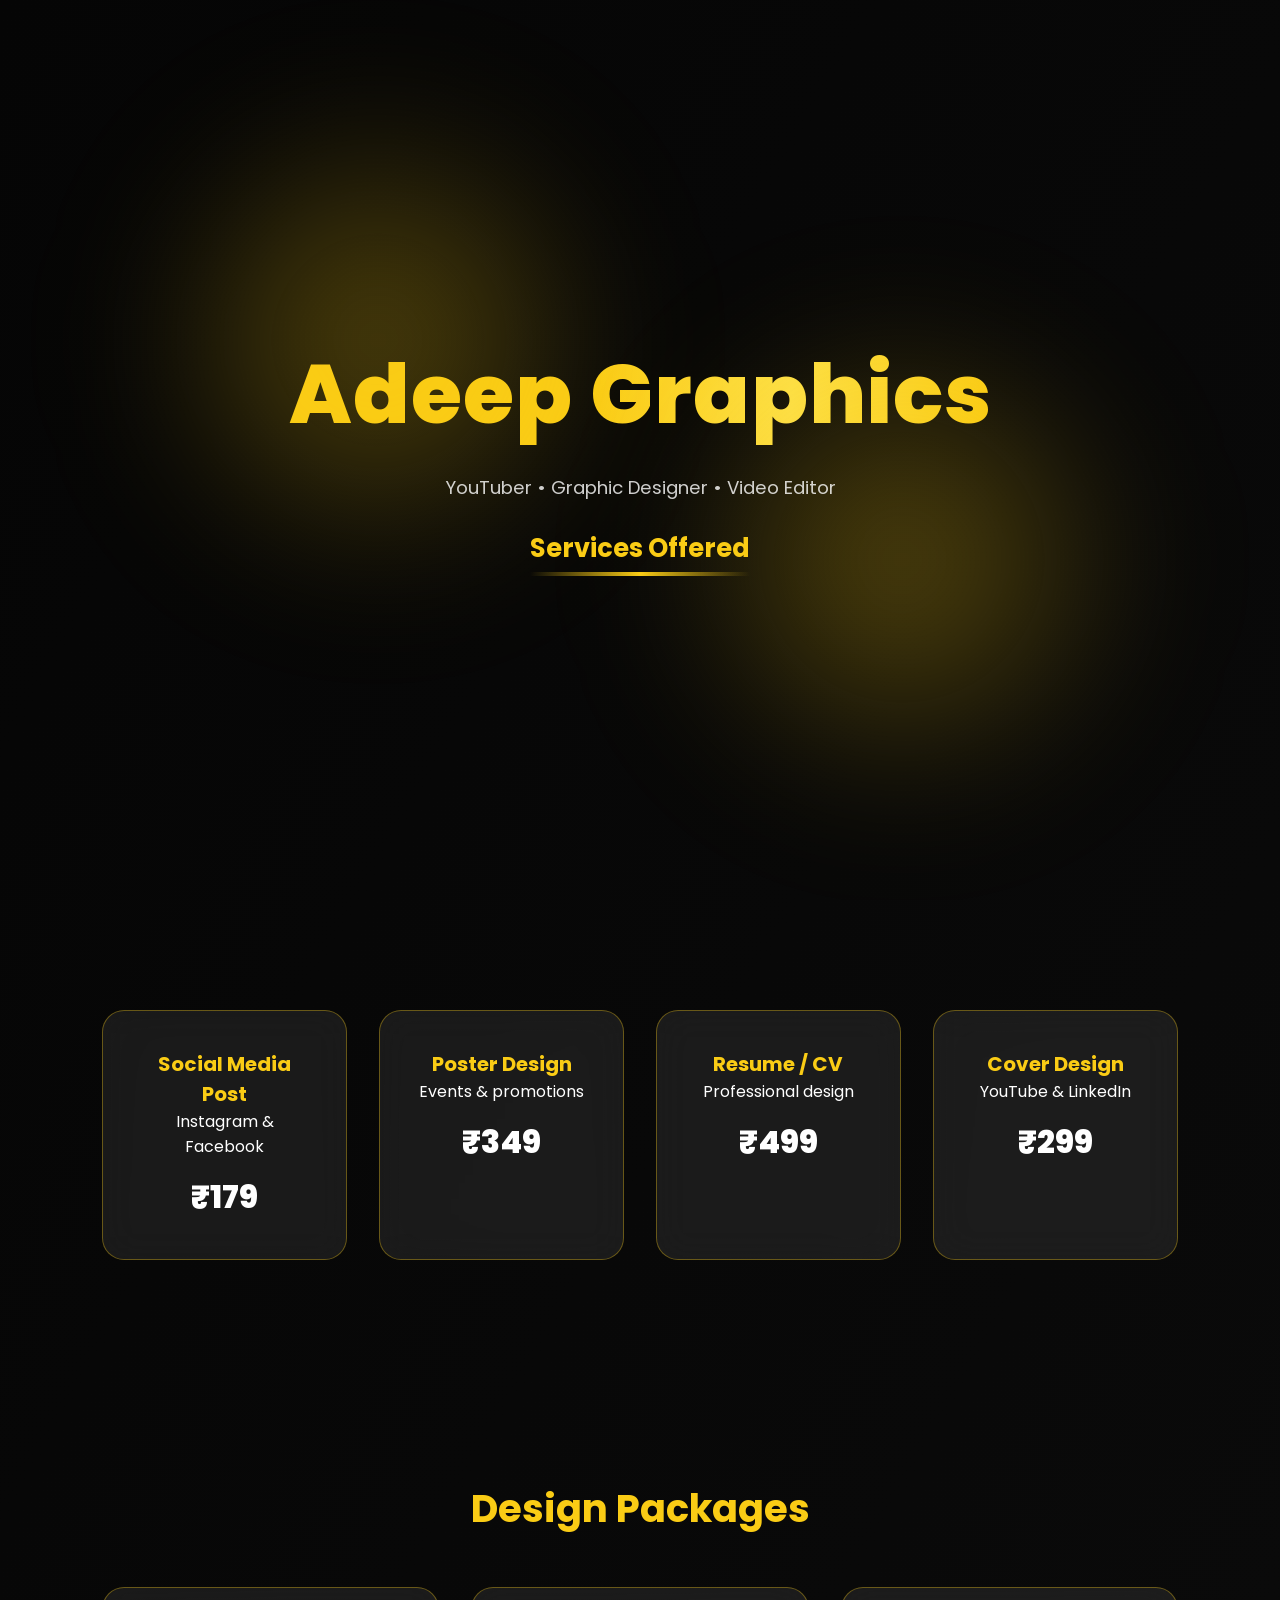
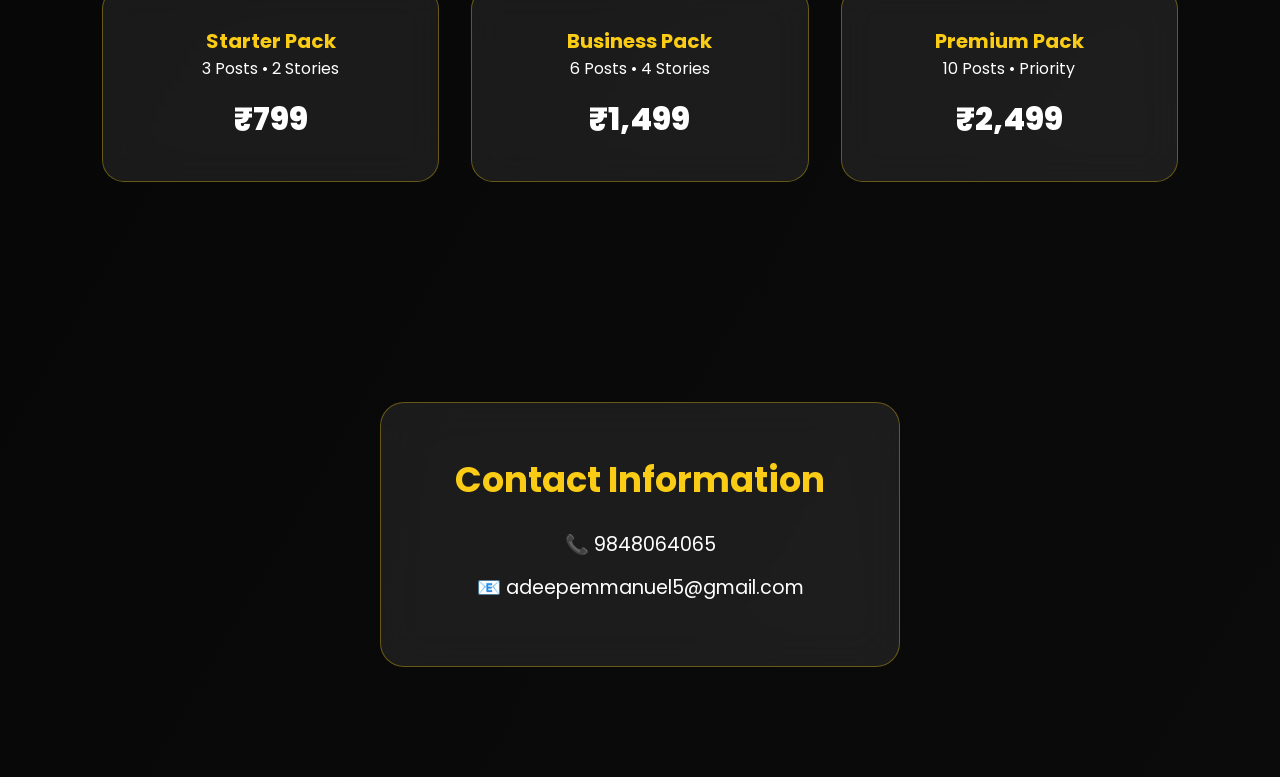
==== index.html @ 8d0fda8c "Create index.html Initial commit of the index.html file with layout and styles." ====
<!DOCTYPE html>
<html lang="en">
<head>
  <meta charset="UTF-8" />
  <meta name="viewport" content="width=device-width, initial-scale=1.0" />
  <title>Adeep Graphics</title>

  <link href="https://fonts.googleapis.com/css2?family=Poppins:wght@300;400;600;700;800&display=swap" rel="stylesheet">

  <style>
    :root{
      --gold:#facc15;
      --dark:#070707;
      --glass:rgba(255,255,255,.08);
      --border:rgba(250,204,21,.35);
    }

    *{margin:0;padding:0;box-sizing:border-box;font-family:'Poppins',sans-serif}

    body{
      background:linear-gradient(120deg,#050505,#0d0d0d,#050505,#111);
      background-size:400% 400%;
      animation:bgMove 16s ease infinite;
      color:#fff;
      overflow-x:hidden
    }
    }

    @keyframes bgMove{
      0%{background-position:0% 50%}
      50%{background-position:100% 50%}
      100%{background-position:0% 50%}
    }

    section{padding:110px 8%}

    /* HERO */
    .hero{
      min-height:100vh;
      display:flex;
      align-items:center;
      justify-content:center;
      text-align:center;
      position:relative;
      overflow:hidden
    }

    .blob{
      position:absolute;
      width:500px;height:500px;
      background:radial-gradient(circle,rgba(250,204,21,.35),transparent 70%);
      filter:blur(70px);
      animation:float 14s infinite alternate
    }
    .blob.one{top:10%;left:10%}
    .blob.two{bottom:10%;right:10%;animation-delay:4s}

    @keyframes float{to{transform:translateY(-80px)}}

    .hero h1{
      font-size:clamp(3.2rem,7vw,5.2rem);
      font-weight:800;
      letter-spacing:1px
    }

    .hero .adeep{color:var(--gold)}
    .hero .graphics{
      background:linear-gradient(90deg,#facc15,#fde047,#facc15);
      -webkit-background-clip:text;
      color:transparent
    }

    .hero p{
      margin-top:18px;
      font-size:1.15rem;
      opacity:.8
    }

    .services-label{
      margin-top:28px;
      font-size:1.6rem;
      font-weight:700;
      color:var(--gold);
      position:relative;
      display:inline-block
    }

    .services-label::after{
      content:"";
      position:absolute;
      left:0;bottom:-8px;
      width:100%;height:4px;
      background:linear-gradient(90deg,transparent,var(--gold),transparent);
      animation:glow 2s infinite
    }

    @keyframes glow{50%{opacity:1}0%,100%{opacity:.4}}

    /* GLASS CARDS */
    .cards{
      display:grid;
      grid-template-columns:repeat(auto-fit,minmax(240px,1fr));
      gap:32px
    }

    .card{
      background:var(--glass);
      backdrop-filter:blur(18px);
      border:1px solid var(--border);
      border-radius:22px;
      padding:38px;
      text-align:center;
      opacity:0;
      transform:translateY(40px);
      transition:.8s ease;
      position:relative;
      overflow:hidden
    }

    .card::before{
      content:"";
      position:absolute;
      inset:-1px;
      background:linear-gradient(120deg,transparent,rgba(250,204,21,.5),transparent);
      opacity:0;
      transition:.5s ease
    }

    .card:hover::before{opacity:1}
    .card:hover{transform:translateY(-6px) scale(1.02)
    }

    .card.show{opacity:1;transform:none}

    .card h3{color:var(--gold);font-size:1.25rem}
    .price{font-size:2rem;font-weight:800;margin-top:14px}

    /* CONTACT */
    .contact-card{
      max-width:520px;
      margin:0 auto;
      background:var(--glass);
      backdrop-filter:blur(20px);
      border:1px solid var(--border);
      border-radius:24px;
      padding:50px;
      text-align:center
    }

    .contact-card h2{
      font-size:2.2rem;
      color:var(--gold);
      margin-bottom:24px
    }

    .contact-item{
      font-size:1.2rem;
      margin:14px 0;
      display:flex;
      align-items:center;
      justify-content:center;
      gap:12px
    }

    .contact-item img{width:26px;height:26px}

    /* WHATSAPP */
    .whatsapp-btn{
      position:fixed;
      bottom:26px;right:26px;
      background:linear-gradient(135deg,#25D366,#1ebe57);
      color:#fff;
      padding:16px 32px;
      border-radius:999px;
      font-size:17px;
      font-weight:600;
      text-decoration:none;
      box-shadow:0 15px 40px rgba(37,211,102,.45);
      opacity:0;
      transform:translateY(30px);
      transition:.6s ease;
      z-index:9999
    }
    .whatsapp-btn.show{opacity:1;transform:none}

    @media(max-width:600px){section{padding:90px 6%}}
  </style>
</head>
<body>

<section class="hero">
  <span class="blob one"></span>
  <span class="blob two"></span>

  <div>
    <h1><span class="adeep">Adeep</span> <span class="graphics">Graphics</span></h1>
    <p>YouTuber • Graphic Designer • Video Editor</p>
    <div class="services-label">Services Offered</div>
  </div>
</section>

<section>
  <div class="cards">
    <div class="card"><h3>Social Media Post</h3><p>Instagram & Facebook</p><div class="price">₹179</div></div>
    <div class="card"><h3>Poster Design</h3><p>Events & promotions</p><div class="price">₹349</div></div>
    <div class="card"><h3>Resume / CV</h3><p>Professional design</p><div class="price">₹499</div></div>
    <div class="card"><h3>Cover Design</h3><p>YouTube & LinkedIn</p><div class="price">₹299</div></div>
  </div>
</section>

<section>
  <h2 style="text-align:center;font-size:2.4rem;color:var(--gold);margin-bottom:50px">Design Packages</h2>
  <div class="cards">
    <div class="card"><h3>Starter Pack</h3><p>3 Posts • 2 Stories</p><div class="price">₹799</div></div>
    <div class="card"><h3>Business Pack</h3><p>6 Posts • 4 Stories</p><div class="price">₹1,499</div></div>
    <div class="card"><h3>Premium Pack</h3><p>10 Posts • Priority</p><div class="price">₹2,499</div></div>
  </div>
</section>

<section>
  <div class="contact-card">
    <h2>Contact Information</h2>
    <div class="contact-item">📞 9848064065</div>
    <div class="contact-item">📧 adeepemmanuel5@gmail.com</div>
  </div>
</section>

<a class="whatsapp-btn" href="https://wa.me/919848064065?text=Hi%20Adeep,%20I%20need%20a%20design" target="_blank">WhatsApp Me</a>

<script>
  const cards=document.querySelectorAll('.card');
  const obs=new IntersectionObserver(e=>{
    e.forEach(i=>{if(i.isIntersecting)i.target.classList.add('show')})
  },{threshold:.2});
  cards.forEach(c=>obs.observe(c));

  const wa=document.querySelector('.whatsapp-btn');
  window.addEventListener('scroll',()=>{
    window.scrollY>200?wa.classList.add('show'):wa.classList.remove('show')
  });

  document.addEventListener('mousemove',e=>{
    document.querySelectorAll('.blob').forEach(b=>{
      b.style.transform=`translate(${e.clientX/40}px,${e.clientY/40}px)`
    })
  });
</script>

</body>
</html>
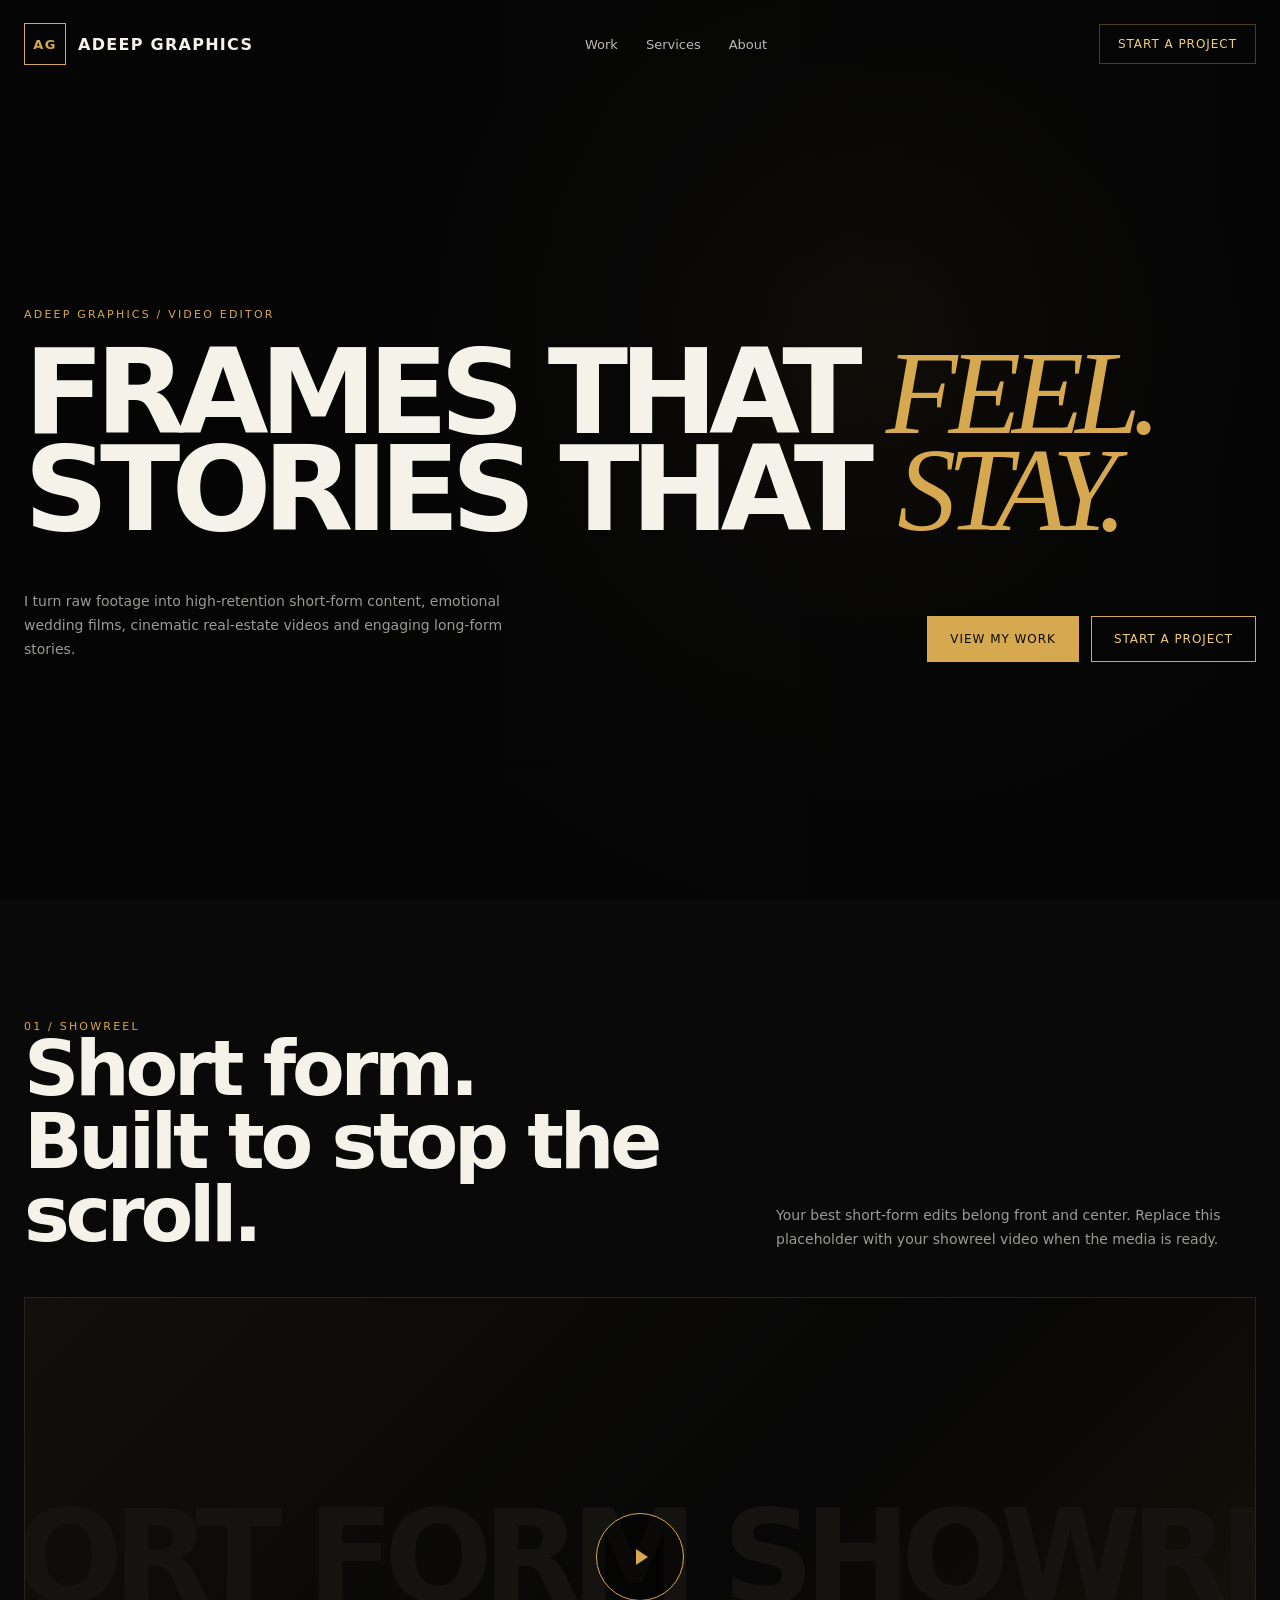
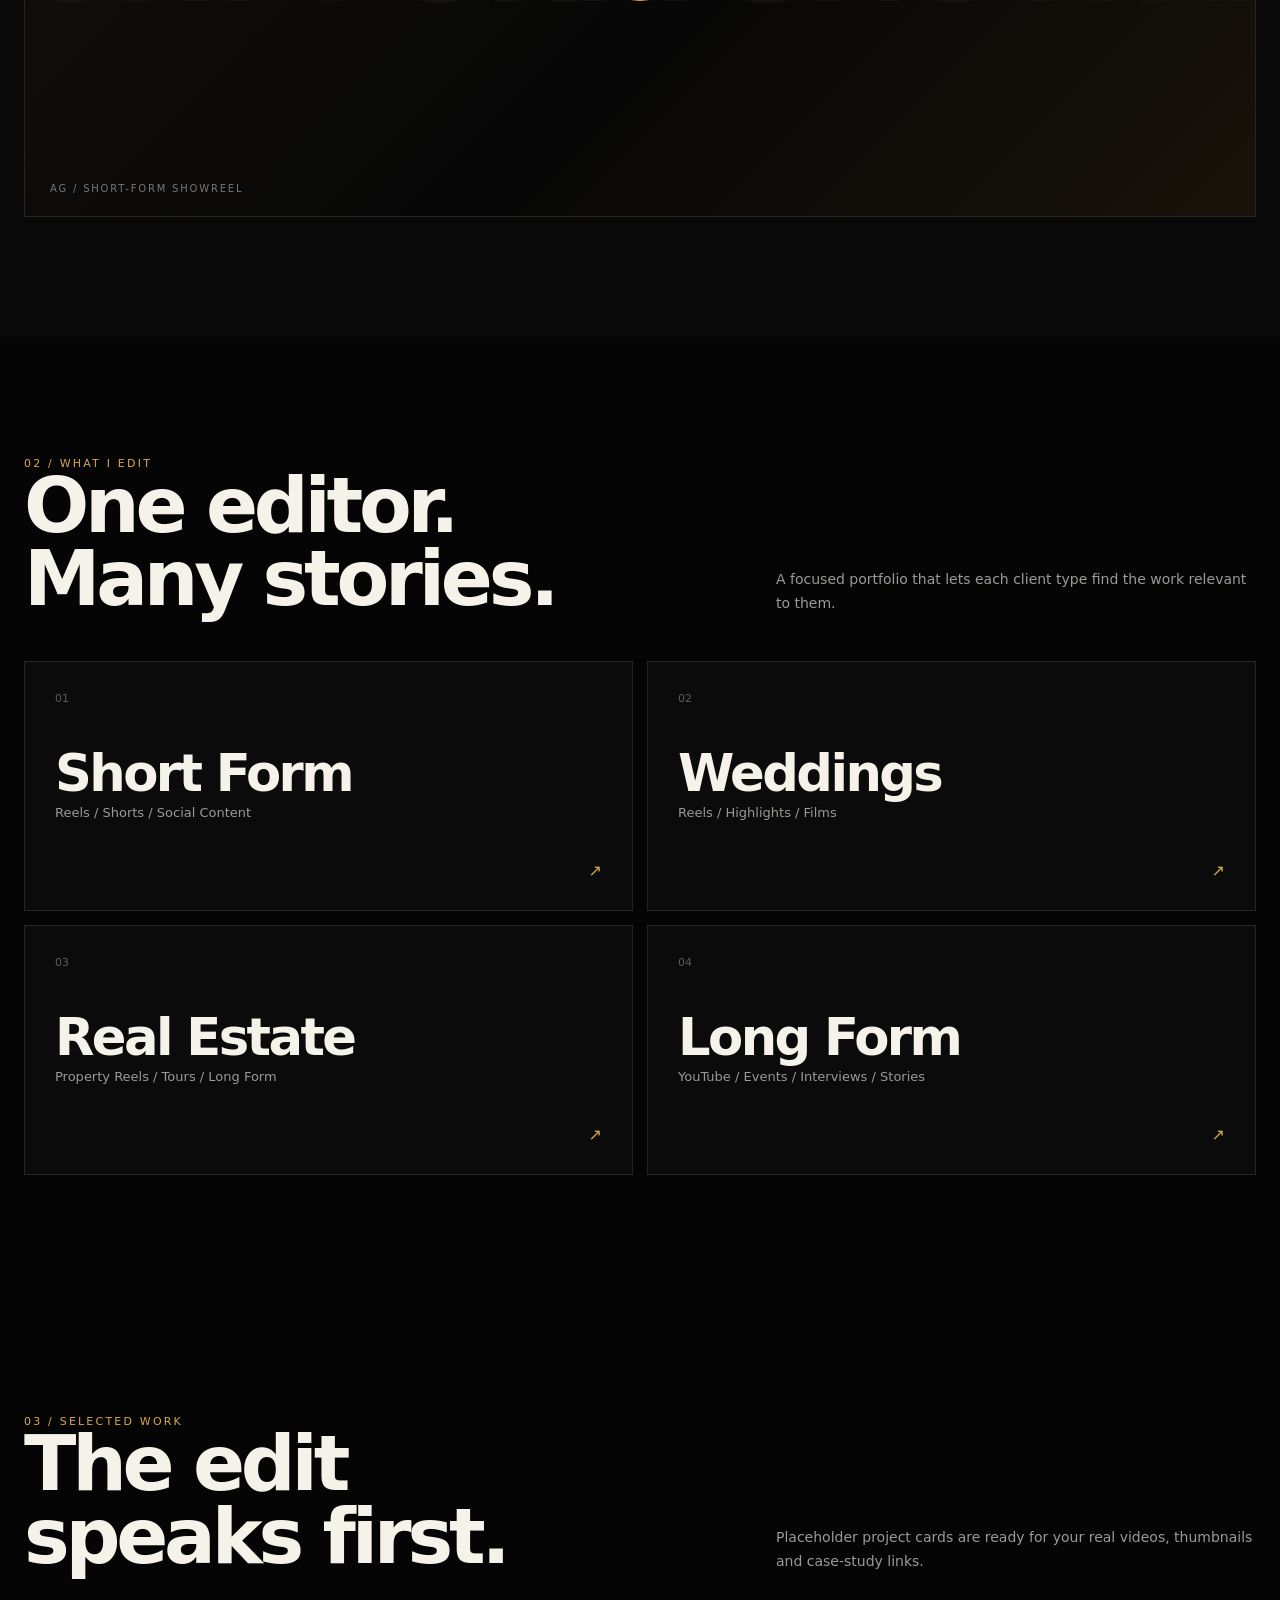
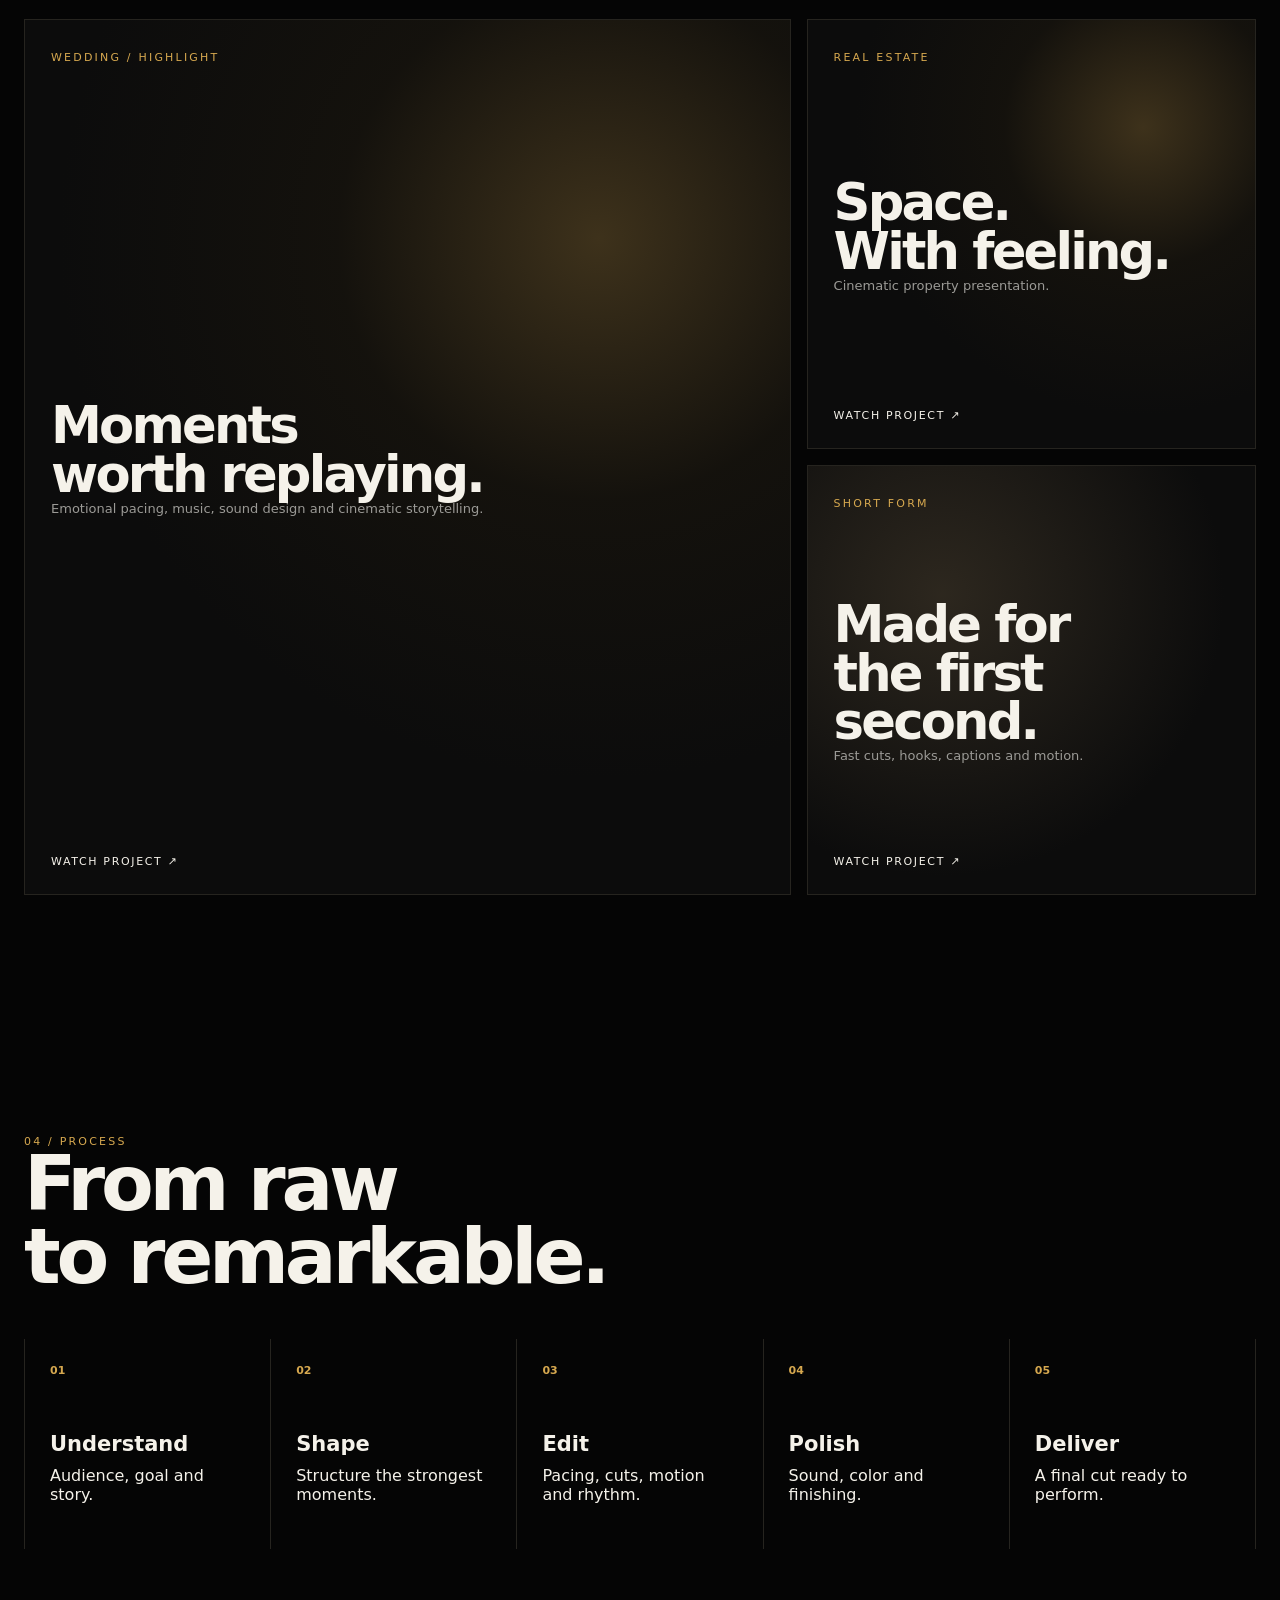
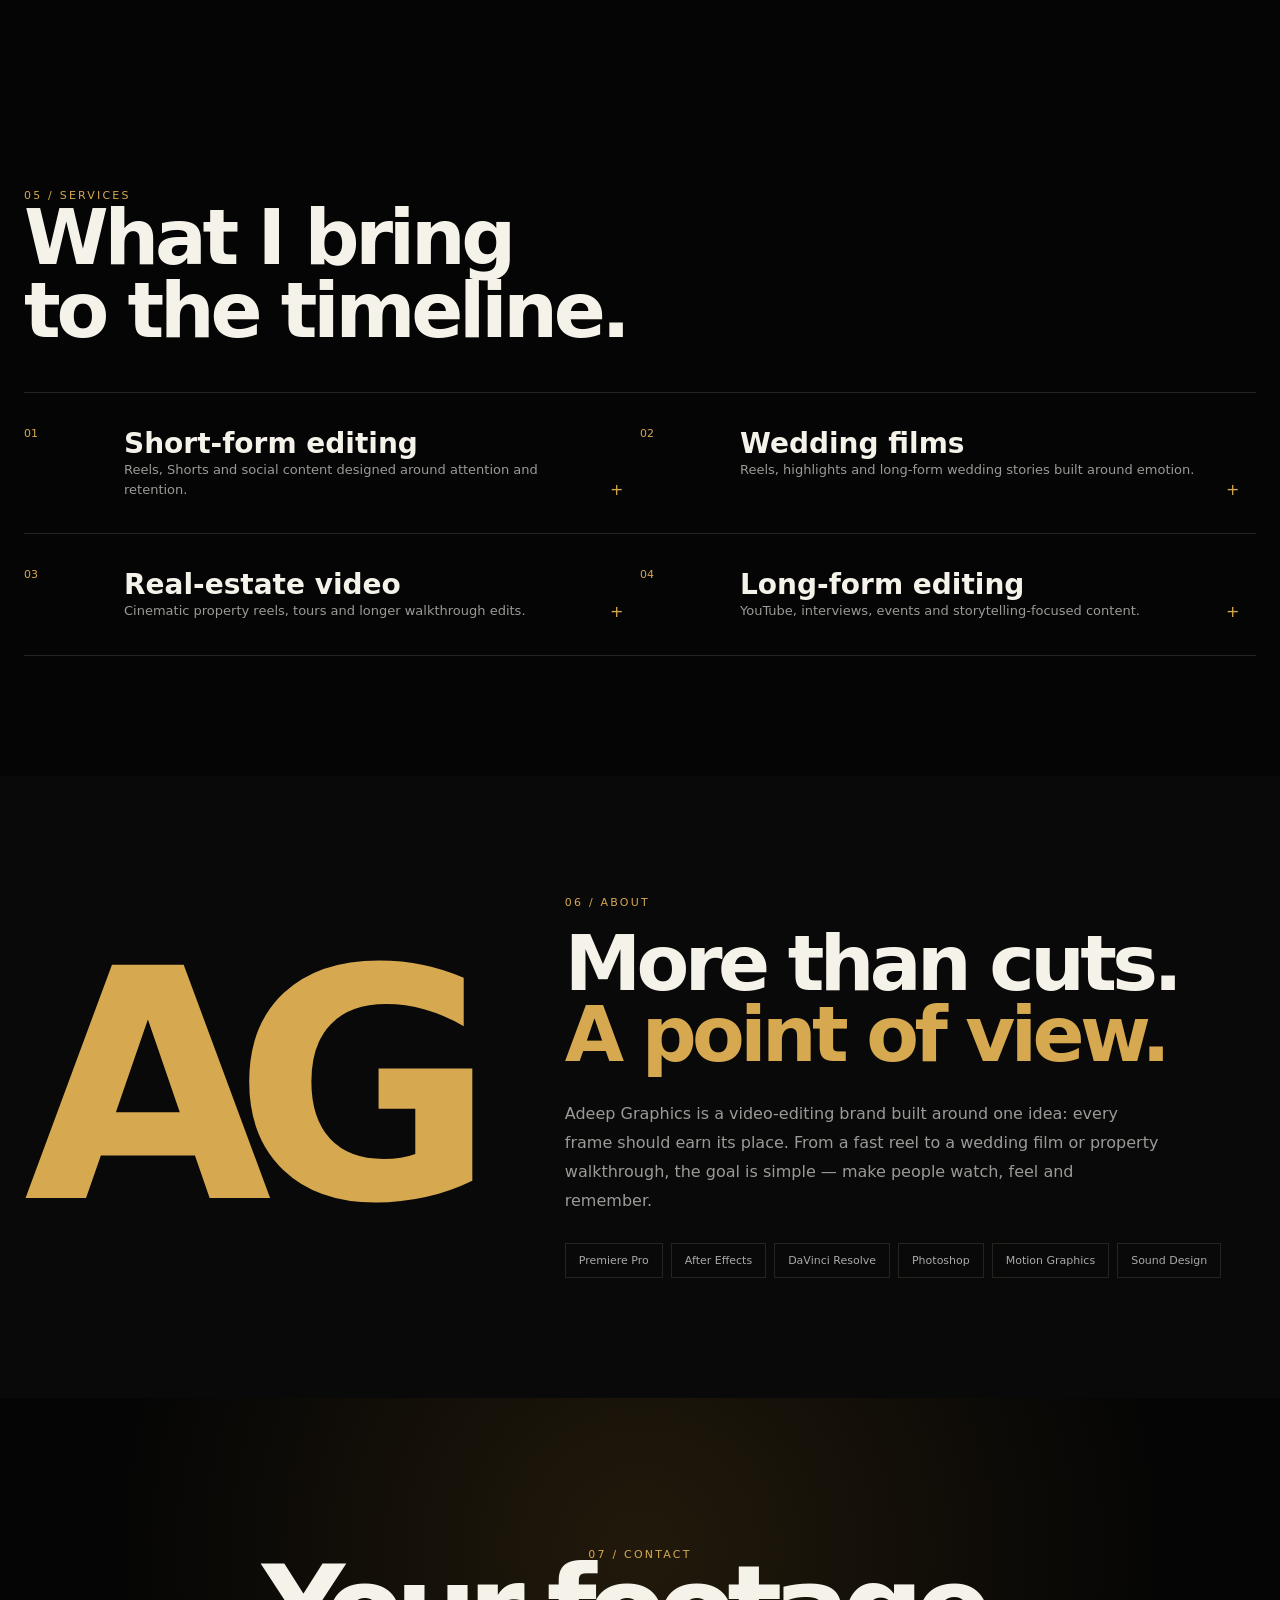
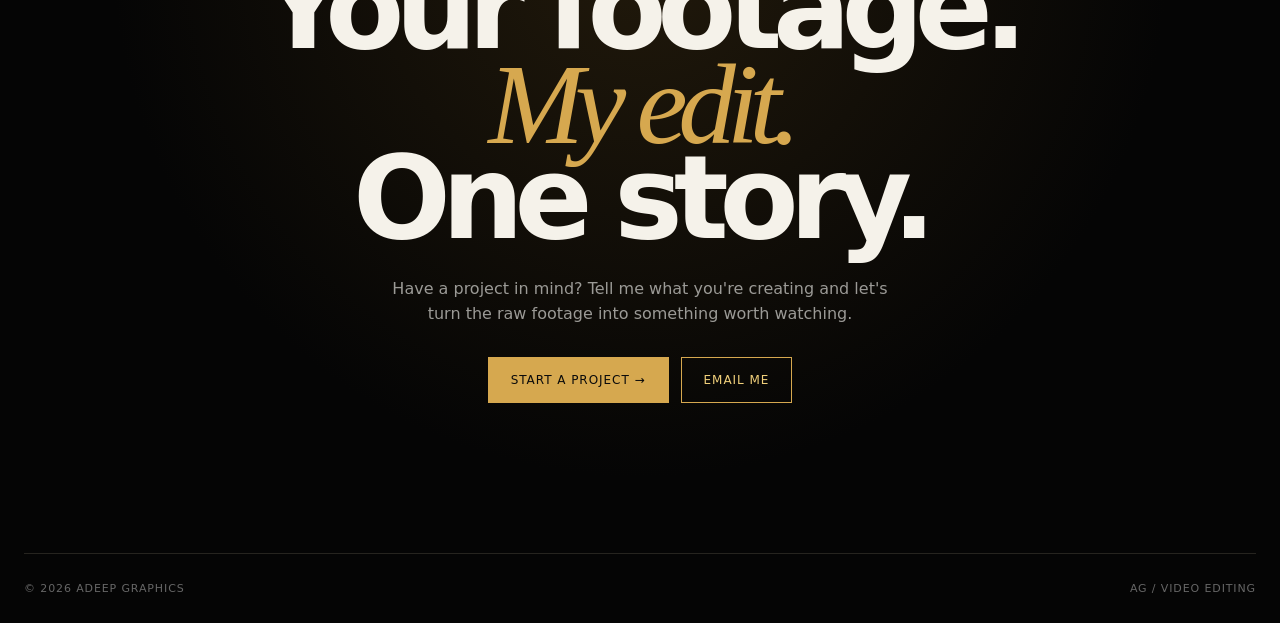
==== commit d78acbdd: "Create Adeep Graphics premium video editor portfolio" ====
--- a/index.html
+++ b/index.html
@@ -1,250 +1 @@
-<!DOCTYPE html>
-<html lang="en">
-<head>
-  <meta charset="UTF-8" />
-  <meta name="viewport" content="width=device-width, initial-scale=1.0" />
-  <title>Adeep Graphics</title>
-
-  <link href="https://fonts.googleapis.com/css2?family=Poppins:wght@300;400;600;700;800&display=swap" rel="stylesheet">
-
-  <style>
-    :root{
-      --gold:#facc15;
-      --dark:#070707;
-      --glass:rgba(255,255,255,.08);
-      --border:rgba(250,204,21,.35);
-    }
-
-    *{margin:0;padding:0;box-sizing:border-box;font-family:'Poppins',sans-serif}
-
-    body{
-      background:linear-gradient(120deg,#050505,#0d0d0d,#050505,#111);
-      background-size:400% 400%;
-      animation:bgMove 16s ease infinite;
-      color:#fff;
-      overflow-x:hidden
-    }
-    }
-
-    @keyframes bgMove{
-      0%{background-position:0% 50%}
-      50%{background-position:100% 50%}
-      100%{background-position:0% 50%}
-    }
-
-    section{padding:110px 8%}
-
-    /* HERO */
-    .hero{
-      min-height:100vh;
-      display:flex;
-      align-items:center;
-      justify-content:center;
-      text-align:center;
-      position:relative;
-      overflow:hidden
-    }
-
-    .blob{
-      position:absolute;
-      width:500px;height:500px;
-      background:radial-gradient(circle,rgba(250,204,21,.35),transparent 70%);
-      filter:blur(70px);
-      animation:float 14s infinite alternate
-    }
-    .blob.one{top:10%;left:10%}
-    .blob.two{bottom:10%;right:10%;animation-delay:4s}
-
-    @keyframes float{to{transform:translateY(-80px)}}
-
-    .hero h1{
-      font-size:clamp(3.2rem,7vw,5.2rem);
-      font-weight:800;
-      letter-spacing:1px
-    }
-
-    .hero .adeep{color:var(--gold)}
-    .hero .graphics{
-      background:linear-gradient(90deg,#facc15,#fde047,#facc15);
-      -webkit-background-clip:text;
-      color:transparent
-    }
-
-    .hero p{
-      margin-top:18px;
-      font-size:1.15rem;
-      opacity:.8
-    }
-
-    .services-label{
-      margin-top:28px;
-      font-size:1.6rem;
-      font-weight:700;
-      color:var(--gold);
-      position:relative;
-      display:inline-block
-    }
-
-    .services-label::after{
-      content:"";
-      position:absolute;
-      left:0;bottom:-8px;
-      width:100%;height:4px;
-      background:linear-gradient(90deg,transparent,var(--gold),transparent);
-      animation:glow 2s infinite
-    }
-
-    @keyframes glow{50%{opacity:1}0%,100%{opacity:.4}}
-
-    /* GLASS CARDS */
-    .cards{
-      display:grid;
-      grid-template-columns:repeat(auto-fit,minmax(240px,1fr));
-      gap:32px
-    }
-
-    .card{
-      background:var(--glass);
-      backdrop-filter:blur(18px);
-      border:1px solid var(--border);
-      border-radius:22px;
-      padding:38px;
-      text-align:center;
-      opacity:0;
-      transform:translateY(40px);
-      transition:.8s ease;
-      position:relative;
-      overflow:hidden
-    }
-
-    .card::before{
-      content:"";
-      position:absolute;
-      inset:-1px;
-      background:linear-gradient(120deg,transparent,rgba(250,204,21,.5),transparent);
-      opacity:0;
-      transition:.5s ease
-    }
-
-    .card:hover::before{opacity:1}
-    .card:hover{transform:translateY(-6px) scale(1.02)
-    }
-
-    .card.show{opacity:1;transform:none}
-
-    .card h3{color:var(--gold);font-size:1.25rem}
-    .price{font-size:2rem;font-weight:800;margin-top:14px}
-
-    /* CONTACT */
-    .contact-card{
-      max-width:520px;
-      margin:0 auto;
-      background:var(--glass);
-      backdrop-filter:blur(20px);
-      border:1px solid var(--border);
-      border-radius:24px;
-      padding:50px;
-      text-align:center
-    }
-
-    .contact-card h2{
-      font-size:2.2rem;
-      color:var(--gold);
-      margin-bottom:24px
-    }
-
-    .contact-item{
-      font-size:1.2rem;
-      margin:14px 0;
-      display:flex;
-      align-items:center;
-      justify-content:center;
-      gap:12px
-    }
-
-    .contact-item img{width:26px;height:26px}
-
-    /* WHATSAPP */
-    .whatsapp-btn{
-      position:fixed;
-      bottom:26px;right:26px;
-      background:linear-gradient(135deg,#25D366,#1ebe57);
-      color:#fff;
-      padding:16px 32px;
-      border-radius:999px;
-      font-size:17px;
-      font-weight:600;
-      text-decoration:none;
-      box-shadow:0 15px 40px rgba(37,211,102,.45);
-      opacity:0;
-      transform:translateY(30px);
-      transition:.6s ease;
-      z-index:9999
-    }
-    .whatsapp-btn.show{opacity:1;transform:none}
-
-    @media(max-width:600px){section{padding:90px 6%}}
-  </style>
-</head>
-<body>
-
-<section class="hero">
-  <span class="blob one"></span>
-  <span class="blob two"></span>
-
-  <div>
-    <h1><span class="adeep">Adeep</span> <span class="graphics">Graphics</span></h1>
-    <p>YouTuber • Graphic Designer • Video Editor</p>
-    <div class="services-label">Services Offered</div>
-  </div>
-</section>
-
-<section>
-  <div class="cards">
-    <div class="card"><h3>Social Media Post</h3><p>Instagram & Facebook</p><div class="price">₹179</div></div>
-    <div class="card"><h3>Poster Design</h3><p>Events & promotions</p><div class="price">₹349</div></div>
-    <div class="card"><h3>Resume / CV</h3><p>Professional design</p><div class="price">₹499</div></div>
-    <div class="card"><h3>Cover Design</h3><p>YouTube & LinkedIn</p><div class="price">₹299</div></div>
-  </div>
-</section>
-
-<section>
-  <h2 style="text-align:center;font-size:2.4rem;color:var(--gold);margin-bottom:50px">Design Packages</h2>
-  <div class="cards">
-    <div class="card"><h3>Starter Pack</h3><p>3 Posts • 2 Stories</p><div class="price">₹799</div></div>
-    <div class="card"><h3>Business Pack</h3><p>6 Posts • 4 Stories</p><div class="price">₹1,499</div></div>
-    <div class="card"><h3>Premium Pack</h3><p>10 Posts • Priority</p><div class="price">₹2,499</div></div>
-  </div>
-</section>
-
-<section>
-  <div class="contact-card">
-    <h2>Contact Information</h2>
-    <div class="contact-item">📞 9848064065</div>
-    <div class="contact-item">📧 adeepemmanuel5@gmail.com</div>
-  </div>
-</section>
-
-<a class="whatsapp-btn" href="https://wa.me/919848064065?text=Hi%20Adeep,%20I%20need%20a%20design" target="_blank">WhatsApp Me</a>
-
-<script>
-  const cards=document.querySelectorAll('.card');
-  const obs=new IntersectionObserver(e=>{
-    e.forEach(i=>{if(i.isIntersecting)i.target.classList.add('show')})
-  },{threshold:.2});
-  cards.forEach(c=>obs.observe(c));
-
-  const wa=document.querySelector('.whatsapp-btn');
-  window.addEventListener('scroll',()=>{
-    window.scrollY>200?wa.classList.add('show'):wa.classList.remove('show')
-  });
-
-  document.addEventListener('mousemove',e=>{
-    document.querySelectorAll('.blob').forEach(b=>{
-      b.style.transform=`translate(${e.clientX/40}px,${e.clientY/40}px)`
-    })
-  });
-</script>
-
-</body>
-</html>
+<!doctype html><html lang="en"><head><meta charset="UTF-8"><meta name="viewport" content="width=device-width,initial-scale=1"><meta name="description" content="Adeep Graphics — premium video editing for short-form, weddings, real estate and long-form storytelling."><title>Adeep Graphics — Video Editor</title><style>:root{--bg:#050505;--gold:#d6a84f;--gold2:#f0cf7a;--text:#f5f2ea;--muted:#9b9a96;--line:#26241f;--max:1240px}*{box-sizing:border-box;margin:0;padding:0}html{scroll-behavior:smooth}body{background:var(--bg);color:var(--text);font-family:Inter,system-ui,-apple-system,Segoe UI,sans-serif;overflow-x:hidden}a{color:inherit;text-decoration:none}.wrap{width:min(var(--max),calc(100% - 48px));margin:auto}.nav{height:88px;display:flex;align-items:center;justify-content:space-between;position:absolute;top:0;left:0;right:0;z-index:5}.brand{display:flex;align-items:center;gap:12px;font-weight:800;letter-spacing:.08em}.mark{width:42px;height:42px;border:1px solid var(--gold);display:grid;place-items:center;color:var(--gold);font-size:13px}.navlinks{display:flex;gap:28px;color:#bdbab3;font-size:13px}.navlinks a:hover{color:var(--gold2)}.navcta,.btn{border:1px solid #4a3b21;padding:12px 18px;color:var(--gold2);font-size:12px;letter-spacing:.08em;text-transform:uppercase}.hero{min-height:100vh;display:grid;align-items:end;position:relative;padding:140px 0 70px;background:radial-gradient(circle at 70% 38%,#211b0e 0,#090807 26%,#050505 60%)}.hero:after{content:"";position:absolute;inset:0;background:linear-gradient(90deg,rgba(5,5,5,.94),rgba(5,5,5,.48),rgba(5,5,5,.82))}.hero-content{position:relative;z-index:2}.eyebrow,.kicker,.tag{color:var(--gold);font-size:11px;letter-spacing:.2em;text-transform:uppercase}.eyebrow{margin-bottom:24px}.hero h1{font-size:clamp(56px,9.2vw,142px);line-height:.82;letter-spacing:-.075em;text-transform:uppercase}.hero h1 span{color:var(--gold);font-style:italic;font-family:Georgia,serif;font-weight:400}.hero-bottom{display:flex;justify-content:space-between;align-items:end;gap:30px;margin-top:52px}.hero-copy,.section-note{color:var(--muted);line-height:1.7;font-size:14px;max-width:480px}.buttons{display:flex;gap:12px;flex-wrap:wrap}.btn{padding:15px 22px;border-color:var(--gold);transition:.25s}.btn.primary{background:var(--gold);color:#0b0b0b}.btn:hover{transform:translateY(-3px);box-shadow:0 10px 35px #d6a84f26}section{padding:120px 0}.section-head{display:flex;justify-content:space-between;align-items:end;gap:30px;margin-bottom:45px}.section-title{font-size:clamp(38px,6vw,78px);letter-spacing:-.055em;line-height:.95}.showreel,.about{background:#090909}.reel-frame{min-height:520px;border:1px solid var(--line);background:linear-gradient(135deg,#12100c,#070707 55%,#18130a);display:grid;place-items:center;position:relative;overflow:hidden}.reel-frame:before{content:"SHORT FORM SHOWREEL";font-size:clamp(48px,10vw,150px);font-weight:900;letter-spacing:-.08em;color:#15130f;position:absolute;white-space:nowrap}.play{width:88px;height:88px;border-radius:50%;border:1px solid var(--gold);display:grid;place-items:center;color:var(--gold);position:relative;z-index:1;background:#0008}.play:after{content:"";border-left:12px solid var(--gold);border-top:8px solid transparent;border-bottom:8px solid transparent;margin-left:4px}.reel-label{position:absolute;left:25px;bottom:22px;color:#777;font-size:10px;letter-spacing:.18em;text-transform:uppercase}.categories{display:grid;grid-template-columns:repeat(2,1fr);gap:14px}.cat{min-height:250px;padding:30px;border:1px solid var(--line);background:#0b0b0b;display:flex;flex-direction:column;justify-content:space-between;transition:.3s}.cat:hover{border-color:#584522;transform:translateY(-4px)}.num{font-size:11px;color:#5e5c56}.cat h3{font-size:clamp(30px,4vw,52px);letter-spacing:-.05em}.cat p,.project p,.service p{color:var(--muted);font-size:13px;line-height:1.5}.arrow,.plus{color:var(--gold);align-self:end}.work-grid{display:grid;grid-template-columns:1.45fr .85fr;gap:16px}.project{min-height:430px;background:#101010;border:1px solid var(--line);padding:26px;display:flex;flex-direction:column;justify-content:space-between;position:relative;overflow:hidden}.project.tall{min-height:590px}.project-bg{position:absolute;inset:0;background:radial-gradient(circle at 75% 25%,#493a1e,#15120c 30%,#0b0b0b 62%);opacity:.8}.project:nth-child(2) .project-bg{background:radial-gradient(circle at 30% 30%,#342d22,#0b0b0b 65%)}.project>*:not(.project-bg){position:relative;z-index:1}.project h3{font-size:clamp(30px,4vw,62px);letter-spacing:-.055em;line-height:.95}.project-link{font-size:11px;letter-spacing:.15em;text-transform:uppercase}.steps{display:grid;grid-template-columns:repeat(5,1fr);border-left:1px solid var(--line)}.step{padding:25px;border-right:1px solid var(--line);min-height:210px}.step b{display:block;color:var(--gold);font-size:11px;margin-bottom:55px}.step h3{font-size:21px;margin-bottom:10px}.services{display:grid;grid-template-columns:repeat(2,1fr);border-top:1px solid var(--line)}.service{padding:34px 0;border-bottom:1px solid var(--line);display:grid;grid-template-columns:80px 1fr 30px;gap:20px}.service .n{color:var(--gold);font-size:11px}.service h3{font-size:28px}.about-grid{display:grid;grid-template-columns:.8fr 1.2fr;gap:80px;align-items:center}.ag-large{font-size:clamp(150px,25vw,360px);line-height:.7;letter-spacing:-.12em;color:var(--gold);font-weight:900}.about-copy h2{font-size:clamp(42px,6vw,80px);letter-spacing:-.06em;line-height:.92;margin:20px 0 30px}.about-copy p{color:var(--muted);line-height:1.8;max-width:600px}.tools{display:flex;flex-wrap:wrap;gap:8px;margin-top:28px}.tool{border:1px solid var(--line);padding:10px 13px;color:#aaa;font-size:11px}.cta{padding:150px 0;text-align:center;background:radial-gradient(circle at 50% 20%,#21190b,#050505 60%)}.cta h2{font-size:clamp(52px,9vw,130px);line-height:.82;letter-spacing:-.08em}.cta h2 em{font-family:Georgia,serif;color:var(--gold);font-weight:400}.cta p{color:var(--muted);margin:30px auto;max-width:500px;line-height:1.6}.footer{border-top:1px solid var(--line);padding:28px 0;display:flex;justify-content:space-between;color:#666;font-size:11px;letter-spacing:.08em;text-transform:uppercase}.reveal{opacity:0;transform:translateY(28px);transition:.7s}.reveal.show{opacity:1;transform:none}@media(max-width:800px){.wrap{width:min(100% - 28px,var(--max))}.navlinks{display:none}.hero{min-height:760px;padding-bottom:45px}.hero-bottom{display:block}.buttons{margin-top:28px}.categories,.work-grid,.services,.about-grid{grid-template-columns:1fr}.reel-frame{min-height:330px}.steps{grid-template-columns:1fr 1fr}.about-grid{gap:30px}.footer{display:block;line-height:2}}</style></head><body><header class="nav wrap"><a class="brand" href="#top"><span class="mark">AG</span><span>ADEEP GRAPHICS</span></a><nav class="navlinks"><a href="#work">Work</a><a href="#services">Services</a><a href="#about">About</a></nav><a class="navcta" href="#contact">Start a project</a></header><main id="top"><section class="hero"><div class="wrap hero-content reveal"><div class="eyebrow">Adeep Graphics / Video Editor</div><h1>Frames that <span>feel.</span><br>Stories that <span>stay.</span></h1><div class="hero-bottom"><p class="hero-copy">I turn raw footage into high-retention short-form content, emotional wedding films, cinematic real-estate videos and engaging long-form stories.</p><div class="buttons"><a class="btn primary" href="#work">View my work</a><a class="btn" href="#contact">Start a project</a></div></div></div></section><section class="showreel"><div class="wrap reveal"><div class="section-head"><div><div class="kicker">01 / Showreel</div><h2 class="section-title">Short form.<br>Built to stop the scroll.</h2></div><p class="section-note">Your best short-form edits belong front and center. Replace this placeholder with your showreel video when the media is ready.</p></div><div class="reel-frame"><div class="play"></div><div class="reel-label">AG / Short-form showreel</div></div></div></section><section id="work"><div class="wrap reveal"><div class="section-head"><div><div class="kicker">02 / What I edit</div><h2 class="section-title">One editor.<br>Many stories.</h2></div><p class="section-note">A focused portfolio that lets each client type find the work relevant to them.</p></div><div class="categories"><a class="cat" href="#projects"><span class="num">01</span><div><h3>Short Form</h3><p>Reels / Shorts / Social Content</p></div><span class="arrow">↗</span></a><a class="cat" href="#projects"><span class="num">02</span><div><h3>Weddings</h3><p>Reels / Highlights / Films</p></div><span class="arrow">↗</span></a><a class="cat" href="#projects"><span class="num">03</span><div><h3>Real Estate</h3><p>Property Reels / Tours / Long Form</p></div><span class="arrow">↗</span></a><a class="cat" href="#projects"><span class="num">04</span><div><h3>Long Form</h3><p>YouTube / Events / Interviews / Stories</p></div><span class="arrow">↗</span></a></div></div></section><section id="projects"><div class="wrap reveal"><div class="section-head"><div><div class="kicker">03 / Selected work</div><h2 class="section-title">The edit<br>speaks first.</h2></div><p class="section-note">Placeholder project cards are ready for your real videos, thumbnails and case-study links.</p></div><div class="work-grid"><article class="project tall"><div class="project-bg"></div><div><span class="tag">Wedding / Highlight</span></div><div><h3>Moments<br>worth replaying.</h3><p>Emotional pacing, music, sound design and cinematic storytelling.</p></div><span class="project-link">Watch project ↗</span></article><div style="display:grid;gap:16px"><article class="project"><div class="project-bg"></div><div><span class="tag">Real Estate</span></div><div><h3>Space.<br>With feeling.</h3><p>Cinematic property presentation.</p></div><span class="project-link">Watch project ↗</span></article><article class="project"><div class="project-bg"></div><div><span class="tag">Short Form</span></div><div><h3>Made for<br>the first second.</h3><p>Fast cuts, hooks, captions and motion.</p></div><span class="project-link">Watch project ↗</span></article></div></div></div></section><section><div class="wrap reveal"><div class="section-head"><div><div class="kicker">04 / Process</div><h2 class="section-title">From raw<br>to remarkable.</h2></div></div><div class="steps"><div class="step"><b>01</b><h3>Understand</h3><p>Audience, goal and story.</p></div><div class="step"><b>02</b><h3>Shape</h3><p>Structure the strongest moments.</p></div><div class="step"><b>03</b><h3>Edit</h3><p>Pacing, cuts, motion and rhythm.</p></div><div class="step"><b>04</b><h3>Polish</h3><p>Sound, color and finishing.</p></div><div class="step"><b>05</b><h3>Deliver</h3><p>A final cut ready to perform.</p></div></div></div></section><section id="services"><div class="wrap reveal"><div class="section-head"><div><div class="kicker">05 / Services</div><h2 class="section-title">What I bring<br>to the timeline.</h2></div></div><div class="services"><div class="service"><span class="n">01</span><div><h3>Short-form editing</h3><p>Reels, Shorts and social content designed around attention and retention.</p></div><span class="plus">+</span></div><div class="service"><span class="n">02</span><div><h3>Wedding films</h3><p>Reels, highlights and long-form wedding stories built around emotion.</p></div><span class="plus">+</span></div><div class="service"><span class="n">03</span><div><h3>Real-estate video</h3><p>Cinematic property reels, tours and longer walkthrough edits.</p></div><span class="plus">+</span></div><div class="service"><span class="n">04</span><div><h3>Long-form editing</h3><p>YouTube, interviews, events and storytelling-focused content.</p></div><span class="plus">+</span></div></div></div></section><section id="about" class="about"><div class="wrap reveal"><div class="about-grid"><div class="ag-large">AG</div><div class="about-copy"><div class="kicker">06 / About</div><h2>More than cuts.<br><span style="color:var(--gold)">A point of view.</span></h2><p>Adeep Graphics is a video-editing brand built around one idea: every frame should earn its place. From a fast reel to a wedding film or property walkthrough, the goal is simple — make people watch, feel and remember.</p><div class="tools"><span class="tool">Premiere Pro</span><span class="tool">After Effects</span><span class="tool">DaVinci Resolve</span><span class="tool">Photoshop</span><span class="tool">Motion Graphics</span><span class="tool">Sound Design</span></div></div></div></div></section><section id="contact" class="cta"><div class="wrap reveal"><div class="kicker">07 / Contact</div><h2>Your footage.<br><em>My edit.</em><br>One story.</h2><p>Have a project in mind? Tell me what you're creating and let's turn the raw footage into something worth watching.</p><div class="buttons" style="justify-content:center"><a class="btn primary" href="mailto:adeepemmanuel5@gmail.com">Start a project →</a><a class="btn" href="mailto:adeepemmanuel5@gmail.com?subject=Adeep%20Graphics%20Portfolio%20Inquiry">Email me</a></div></div></section></main><footer class="footer wrap"><span>© 2026 Adeep Graphics</span><span>AG / Video Editing</span></footer><script>const o=new IntersectionObserver(e=>e.forEach(x=>{if(x.isIntersecting)x.target.classList.add('show')}),{threshold:.12});document.querySelectorAll('.reveal').forEach(x=>o.observe(x));</script></body></html>
